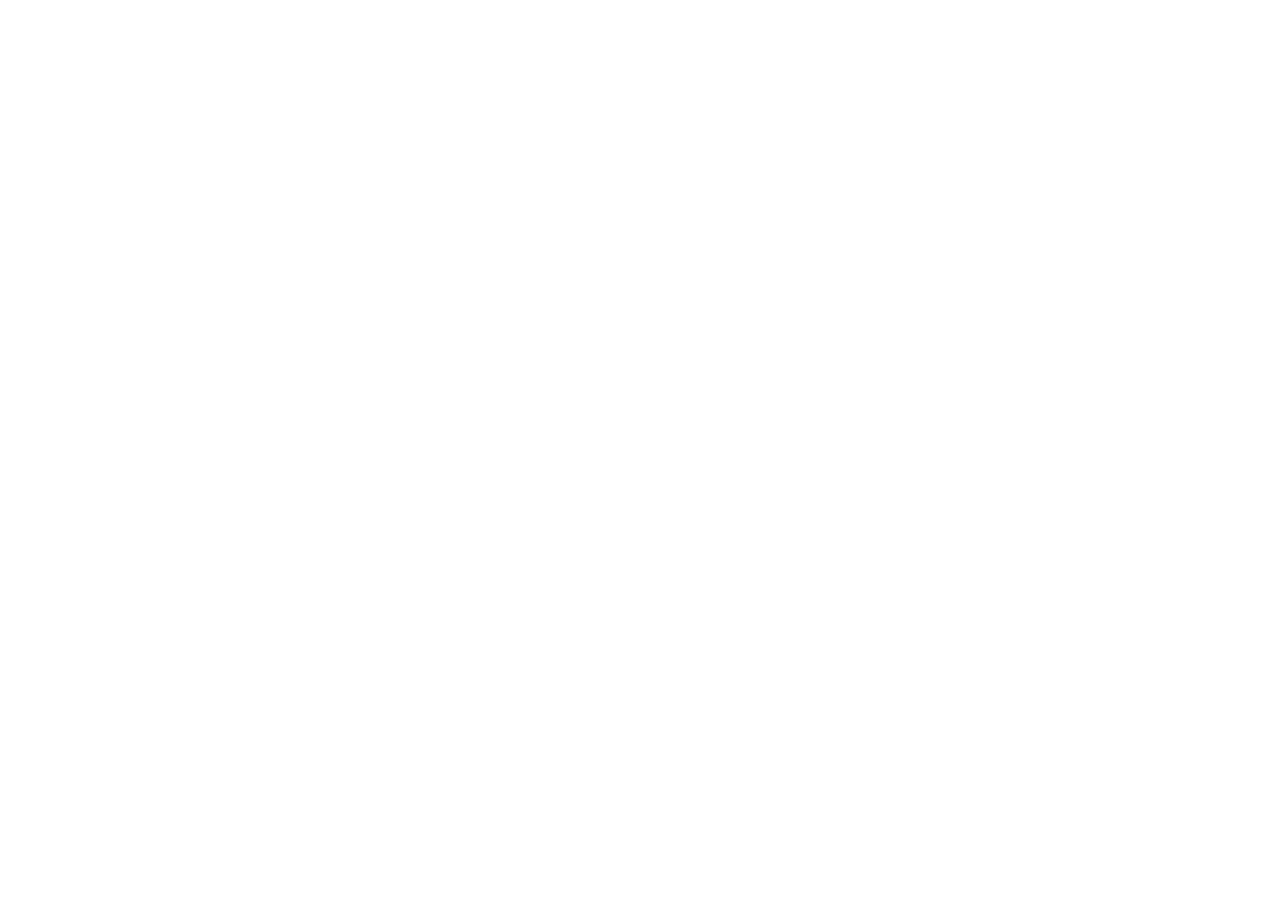
==== index.html @ 1e8d0cf5 "revamp" ====
<!doctype html><html lang="en"><head><meta charset="utf-8"/><link rel="icon" href="/favicon.ico"/><meta name="viewport" content="width=device-width,initial-scale=1"/><meta name="theme-color" content="#000000"/><meta name="description" content="-tegarnugroho's Personal Web"/><link rel="apple-touch-icon" href="/logo192.png"/><link rel="stylesheet" charset="UTF-8" href="https://cdnjs.cloudflare.com/ajax/libs/slick-carousel/1.6.0/slick.min.css"/><link rel="stylesheet" href="https://cdnjs.cloudflare.com/ajax/libs/slick-carousel/1.6.0/slick-theme.min.css"/><link rel="manifest" href="/manifest.json"/><title>-tegarnugroho</title><script defer="defer" src="/static/js/main.59876aff.js"></script><link href="/static/css/main.95a26638.css" rel="stylesheet"></head><body><noscript>You need to enable JavaScript to run this app.</noscript><div id="root"></div></body></html>
---- static/css/main.95a26638.css ----
.App{background-color:#1c2128;display:flex;flex-direction:column;font-family:Arial,Helvetica,sans-serif;height:auto;width:100%}body{padding:0}.home{color:#242322;font-family:Arial,sans-serif}.about,.home{align-items:center;width:100%}.about{background-color:#1c2128;color:#f0f0f0;display:flex;flex-direction:column;height:100vh;justify-content:center;text-align:center}.about h2{color:#fab505;font-family:Segoe UI,Tahoma,Geneva,Verdana,sans-serif;font-size:60px;padding-left:10px;padding-right:10px}.about .prompt{font-size:30px;width:40%}.about .title{height:120px}.prompt svg{color:#fff;font-size:60px;margin:10px}.prompt svg:hover{cursor:pointer}@media only screen and (max-width:600px){.home{margin-bottom:50px}.about h2,.prompt svg{font-size:30px}.about .prompt{font-size:16px;width:80%}.about .title{height:70px}.skills{font-size:25px;text-align:center}.skills .list{margin:0;padding:0}.skills h2{font-size:25px}.item-list{margin-bottom:80px;padding-left:10%;padding-right:10%}}body{margin:0}.bg{-webkit-animation:slide 3s ease-in-out infinite alternate;animation:slide 3s ease-in-out infinite alternate;background-image:linear-gradient(-60deg,#6c3 50%,#09f 0);bottom:0;left:-50%;opacity:.5;position:fixed;right:-50%;top:0;z-index:-1}.bg2{animation-direction:alternate-reverse;-webkit-animation-duration:4s;animation-duration:4s}.bg3{-webkit-animation-duration:5s;animation-duration:5s}.content{background-color:hsla(0,0%,100%,.8);border-radius:.25em;box-shadow:0 0 .25em rgba(0,0,0,.25);box-sizing:border-box;left:50%;padding:10vmin;position:fixed;text-align:center;top:50%;-webkit-transform:translate(-50%,-50%);transform:translate(-50%,-50%)}h1{font-family:monospace}@-webkit-keyframes slide{0%{-webkit-transform:translateX(-25%);transform:translateX(-25%)}to{-webkit-transform:translateX(25%);transform:translateX(25%)}}@keyframes slide{0%{-webkit-transform:translateX(-25%);transform:translateX(-25%)}to{-webkit-transform:translateX(25%);transform:translateX(25%)}}
/*# sourceMappingURL=main.95a26638.css.map*/
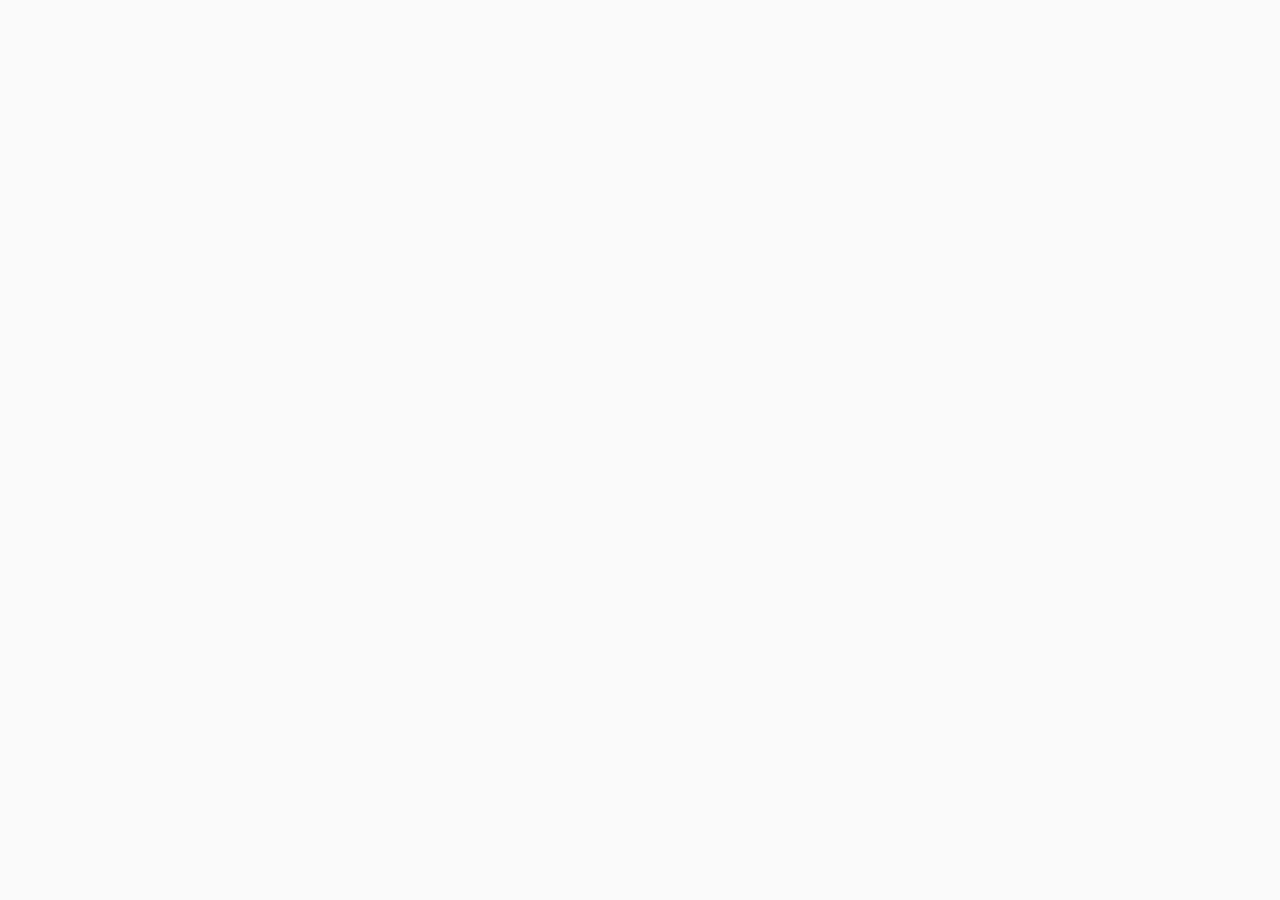
==== commit 8d41c6a1: "new ui" ====
--- a/index.html
+++ b/index.html
@@ -1 +1,750 @@
-<!doctype html><html lang="en"><head><meta charset="utf-8"/><link rel="icon" href="/favicon.ico"/><meta name="viewport" content="width=device-width,initial-scale=1"/><meta name="theme-color" content="#000000"/><meta name="description" content="-tegarnugroho's Personal Web"/><link rel="apple-touch-icon" href="/logo192.png"/><link rel="stylesheet" charset="UTF-8" href="https://cdnjs.cloudflare.com/ajax/libs/slick-carousel/1.6.0/slick.min.css"/><link rel="stylesheet" href="https://cdnjs.cloudflare.com/ajax/libs/slick-carousel/1.6.0/slick-theme.min.css"/><link rel="manifest" href="/manifest.json"/><title>-tegarnugroho</title><script defer="defer" src="/static/js/main.59876aff.js"></script><link href="/static/css/main.95a26638.css" rel="stylesheet"></head><body><noscript>You need to enable JavaScript to run this app.</noscript><div id="root"></div></body></html>+<!DOCTYPE html><html lang="en"><head><meta charset="utf-8"><meta name="viewport" content="width=device-width,initial-scale=1,shrink-to-fit=no"><link rel="apple-touch-icon" sizes="180x180" href="/apple-touch-icon.png"><link rel="icon" type="image/png" sizes="32x32" href="/favicon-32x32.png"><link rel="icon" type="image/png" sizes="16x16" href="/favicon-16x16.png"><link rel="icon" href="/favicon.ico" type="image/x-icon"><link rel="manifest" href="/manifest.json"><meta name="theme-color" content="#00bfbf"><title>Tegar Nugroho | Jombang, Indonesia</title><script type="application/ld+json">{
+                "@context": "https://schema.org",
+                "@type": "Organization",
+                "name": "Jo Lienhoop",
+                "url": "https://jolienhoop.com",
+                "logo": "https://jolienhoop.com/jo.svg",
+                "email": "mailto:hey@jolienhoop.com"
+            }</script><meta name="author" content="Jo Lienhoop"><meta name="description" content="Hey, I'm Jo Lienhoop, a Computer Science student based in Bremen, Germany. I love all things technical. Talk soon!"><meta name="keywords" content="jo,lienhoop,jolienhoop,computer,science,bremen,germany,personal,website,portfolio,template,kit,react,github,linkedin,google,gitlab,telegram,material,design,ui,webapp"><meta property="og:image" content="/social-image.png"><meta property="og:image:type" content="image/png"><meta property="og:image:width" content="1200"><meta property="og:image:height" content="600"><meta property="og:title" content="Jo Lienhoop | Bremen, Germany"><meta property="og:site_name" content="jolienhoop.com"><meta property="og:url" content="https://jolienhoop.com"><meta property="og:description" content="Hey, I'm Jo Lienhoop, a Computer Science student based in Bremen, Germany. I love all things technical. Talk soon!"><link rel="stylesheet" href="https://fonts.googleapis.com/css?family=Roboto:300,400,500,700&amp;display=swap"><link rel="stylesheet" href="https://fonts.googleapis.com/css?family=Roboto+Mono:300,400,500,700&amp;display=swap"><link rel="stylesheet" href="https://cdn.jsdelivr.net/gh/FortAwesome/Font-Awesome@5.13.0/css/all.min.css"><link rel="stylesheet" href="https://fonts.googleapis.com/icon?family=Material+Icons"><link href="/static/css/main.4d4c1318.chunk.css" rel="stylesheet"><style data-jss="" data-meta="MuiCssBaseline">
+html {
+  box-sizing: border-box;
+  -webkit-font-smoothing: antialiased;
+  -moz-osx-font-smoothing: grayscale;
+}
+*, *::before, *::after {
+  box-sizing: inherit;
+}
+strong, b {
+  font-weight: 700;
+}
+body {
+  color: #fafafa;
+  margin: 0;
+  font-size: 1rem;
+  font-family: "Roboto", "Helvetica", "Arial", sans-serif;
+  font-weight: 400;
+  line-height: 1.43;
+  letter-spacing: 0.01071em;
+  background-color: #111111;
+}
+@media print {
+  body {
+    background-color: #fff;
+  }
+}
+body::backdrop {
+  background-color: #111111;
+}
+</style><style data-jss="" data-meta="MuiTooltip">
+.MuiTooltip-popper {
+  z-index: 1500;
+  pointer-events: none;
+}
+.MuiTooltip-popperInteractive {
+  pointer-events: auto;
+}
+.MuiTooltip-popperArrow[x-placement*="bottom"] .MuiTooltip-arrow {
+  top: 0;
+  left: 0;
+  margin-top: -0.71em;
+  margin-left: 4px;
+  margin-right: 4px;
+}
+.MuiTooltip-popperArrow[x-placement*="top"] .MuiTooltip-arrow {
+  left: 0;
+  bottom: 0;
+  margin-left: 4px;
+  margin-right: 4px;
+  margin-bottom: -0.71em;
+}
+.MuiTooltip-popperArrow[x-placement*="right"] .MuiTooltip-arrow {
+  left: 0;
+  width: 0.71em;
+  height: 1em;
+  margin-top: 4px;
+  margin-left: -0.71em;
+  margin-bottom: 4px;
+}
+.MuiTooltip-popperArrow[x-placement*="left"] .MuiTooltip-arrow {
+  right: 0;
+  width: 0.71em;
+  height: 1em;
+  margin-top: 4px;
+  margin-right: -0.71em;
+  margin-bottom: 4px;
+}
+.MuiTooltip-popperArrow[x-placement*="left"] .MuiTooltip-arrow::before {
+  transform-origin: 0 0;
+}
+.MuiTooltip-popperArrow[x-placement*="right"] .MuiTooltip-arrow::before {
+  transform-origin: 100% 100%;
+}
+.MuiTooltip-popperArrow[x-placement*="top"] .MuiTooltip-arrow::before {
+  transform-origin: 100% 0;
+}
+.MuiTooltip-popperArrow[x-placement*="bottom"] .MuiTooltip-arrow::before {
+  transform-origin: 0 100%;
+}
+.MuiTooltip-tooltip {
+  color: #fafafa;
+  padding: 4px 8px;
+  font-size: 11px;
+  max-width: 300px;
+  word-wrap: break-word;
+  font-family: Roboto Mono, monospace;
+  font-weight: 500;
+  line-height: 1.4em;
+  border-radius: 4px;
+  background-color: #00bfbf;
+}
+.MuiTooltip-tooltipArrow {
+  margin: 0;
+  position: relative;
+}
+.MuiTooltip-arrow {
+  color: rgba(97, 97, 97, 0.9);
+  width: 1em;
+  height: 0.71em;
+  overflow: hidden;
+  position: absolute;
+  box-sizing: border-box;
+}
+.MuiTooltip-arrow::before {
+  width: 100%;
+  height: 100%;
+  margin: auto;
+  content: "";
+  display: block;
+  transform: rotate(45deg);
+  background-color: currentColor;
+}
+.MuiTooltip-touch {
+  padding: 8px 16px;
+  font-size: 1rem;
+  font-weight: 400;
+  line-height: 1.14286em;
+}
+.MuiTooltip-tooltipPlacementLeft {
+  margin: 0 24px ;
+  transform-origin: right center;
+}
+@media (min-width:600px) {
+  .MuiTooltip-tooltipPlacementLeft {
+    margin: 0 14px;
+  }
+}
+.MuiTooltip-tooltipPlacementRight {
+  margin: 0 24px;
+  transform-origin: left center;
+}
+@media (min-width:600px) {
+  .MuiTooltip-tooltipPlacementRight {
+    margin: 0 14px;
+  }
+}
+.MuiTooltip-tooltipPlacementTop {
+  margin: 24px 0;
+  transform-origin: center bottom;
+}
+@media (min-width:600px) {
+  .MuiTooltip-tooltipPlacementTop {
+    margin: 14px 0;
+  }
+}
+.MuiTooltip-tooltipPlacementBottom {
+  margin: 24px 0;
+  transform-origin: center top;
+}
+@media (min-width:600px) {
+  .MuiTooltip-tooltipPlacementBottom {
+    margin: 14px 0;
+  }
+}
+</style><style data-jss="" data-meta="MuiTypography">
+.MuiTypography-root {
+  margin: 0;
+}
+.MuiTypography-body2 {
+  font-size: 1rem;
+  font-family: "Roboto", "Helvetica", "Arial", sans-serif;
+  font-weight: 400;
+  line-height: 1.43;
+  letter-spacing: 0.01071em;
+}
+.MuiTypography-body1 {
+  font-size: 1.0714285714285714rem;
+  font-family: Roboto Mono, monospace;
+  font-weight: 500;
+  line-height: 1.5;
+  letter-spacing: 0.00938em;
+}
+@media (min-width:600px) {
+  .MuiTypography-body1 {
+    font-size: 1.1667rem;
+  }
+}
+@media (min-width:960px) {
+  .MuiTypography-body1 {
+    font-size: 1.1667rem;
+  }
+}
+@media (min-width:1280px) {
+  .MuiTypography-body1 {
+    font-size: 1.1667rem;
+  }
+}
+.MuiTypography-caption {
+  font-size: 0.8571428571428571rem;
+  font-family: "Roboto", "Helvetica", "Arial", sans-serif;
+  font-weight: 400;
+  line-height: 1.66;
+  letter-spacing: 0.03333em;
+}
+.MuiTypography-button {
+  font-size: 1rem;
+  font-family: "Roboto", "Helvetica", "Arial", sans-serif;
+  font-weight: 500;
+  line-height: 1.75;
+  letter-spacing: 0.02857em;
+  text-transform: uppercase;
+}
+.MuiTypography-h1 {
+  font-size: 3.9285714285714284rem;
+  font-family: "Roboto", "Helvetica", "Arial", sans-serif;
+  font-weight: 300;
+  line-height: 1.167;
+  letter-spacing: -0.01562em;
+}
+@media (min-width:600px) {
+  .MuiTypography-h1 {
+    font-size: 5.3556rem;
+  }
+}
+@media (min-width:960px) {
+  .MuiTypography-h1 {
+    font-size: 6.2125rem;
+  }
+}
+@media (min-width:1280px) {
+  .MuiTypography-h1 {
+    font-size: 6.8552rem;
+  }
+}
+.MuiTypography-h2 {
+  font-size: 2.642857142857143rem;
+  font-family: "Roboto", "Helvetica", "Arial", sans-serif;
+  font-weight: 500;
+  line-height: 1.2;
+  letter-spacing: -0.00833em;
+}
+@media (min-width:600px) {
+  .MuiTypography-h2 {
+    font-size: 3.3333rem;
+  }
+}
+@media (min-width:960px) {
+  .MuiTypography-h2 {
+    font-size: 3.9583rem;
+  }
+}
+@media (min-width:1280px) {
+  .MuiTypography-h2 {
+    font-size: 4.375rem;
+  }
+}
+.MuiTypography-h3 {
+  font-size: 2.2142857142857144rem;
+  font-family: "Roboto", "Helvetica", "Arial", sans-serif;
+  font-weight: 400;
+  line-height: 1.167;
+  letter-spacing: 0em;
+}
+@media (min-width:600px) {
+  .MuiTypography-h3 {
+    font-size: 2.7849rem;
+  }
+}
+@media (min-width:960px) {
+  .MuiTypography-h3 {
+    font-size: 3.2134rem;
+  }
+}
+@media (min-width:1280px) {
+  .MuiTypography-h3 {
+    font-size: 3.4276rem;
+  }
+}
+.MuiTypography-h4 {
+  font-size: 1.7142857142857142rem;
+  font-family: "Roboto", "Helvetica", "Arial", sans-serif;
+  font-weight: 400;
+  line-height: 1.235;
+  letter-spacing: 0.00735em;
+}
+@media (min-width:600px) {
+  .MuiTypography-h4 {
+    font-size: 2.0243rem;
+  }
+}
+@media (min-width:960px) {
+  .MuiTypography-h4 {
+    font-size: 2.2267rem;
+  }
+}
+@media (min-width:1280px) {
+  .MuiTypography-h4 {
+    font-size: 2.4291rem;
+  }
+}
+.MuiTypography-h5 {
+  font-size: 1.3571428571428572rem;
+  font-family: Roboto Mono, monospace;
+  font-weight: 500;
+  line-height: 1.334;
+  letter-spacing: 0em;
+}
+@media (min-width:600px) {
+  .MuiTypography-h5 {
+    font-size: 1.4993rem;
+  }
+}
+@media (min-width:960px) {
+  .MuiTypography-h5 {
+    font-size: 1.6867rem;
+  }
+}
+@media (min-width:1280px) {
+  .MuiTypography-h5 {
+    font-size: 1.6867rem;
+  }
+}
+.MuiTypography-h6 {
+  font-size: 1.2142857142857142rem;
+  font-family: "Roboto", "Helvetica", "Arial", sans-serif;
+  font-weight: 500;
+  line-height: 1.6;
+  letter-spacing: 0.0075em;
+}
+@media (min-width:600px) {
+  .MuiTypography-h6 {
+    font-size: 1.25rem;
+  }
+}
+@media (min-width:960px) {
+  .MuiTypography-h6 {
+    font-size: 1.4063rem;
+  }
+}
+@media (min-width:1280px) {
+  .MuiTypography-h6 {
+    font-size: 1.4063rem;
+  }
+}
+.MuiTypography-subtitle1 {
+  font-size: 1.0714285714285714rem;
+  font-family: "Roboto", "Helvetica", "Arial", sans-serif;
+  font-weight: 400;
+  line-height: 1.75;
+  letter-spacing: 0.00938em;
+}
+@media (min-width:600px) {
+  .MuiTypography-subtitle1 {
+    font-size: 1.1429rem;
+  }
+}
+@media (min-width:960px) {
+  .MuiTypography-subtitle1 {
+    font-size: 1.1429rem;
+  }
+}
+@media (min-width:1280px) {
+  .MuiTypography-subtitle1 {
+    font-size: 1.1429rem;
+  }
+}
+.MuiTypography-subtitle2 {
+  font-size: 1rem;
+  font-family: "Roboto", "Helvetica", "Arial", sans-serif;
+  font-weight: 500;
+  line-height: 1.57;
+  letter-spacing: 0.00714em;
+}
+.MuiTypography-overline {
+  font-size: 0.8571428571428571rem;
+  font-family: "Roboto", "Helvetica", "Arial", sans-serif;
+  font-weight: 400;
+  line-height: 2.66;
+  letter-spacing: 0.08333em;
+  text-transform: uppercase;
+}
+.MuiTypography-srOnly {
+  width: 1px;
+  height: 1px;
+  overflow: hidden;
+  position: absolute;
+}
+.MuiTypography-alignLeft {
+  text-align: left;
+}
+.MuiTypography-alignCenter {
+  text-align: center;
+}
+.MuiTypography-alignRight {
+  text-align: right;
+}
+.MuiTypography-alignJustify {
+  text-align: justify;
+}
+.MuiTypography-noWrap {
+  overflow: hidden;
+  white-space: nowrap;
+  text-overflow: ellipsis;
+}
+.MuiTypography-gutterBottom {
+  margin-bottom: 0.35em;
+}
+.MuiTypography-paragraph {
+  margin-bottom: 16px;
+}
+.MuiTypography-colorInherit {
+  color: inherit;
+}
+.MuiTypography-colorPrimary {
+  color: #00bfbf;
+}
+.MuiTypography-colorSecondary {
+  color: #db61a2;
+}
+.MuiTypography-colorTextPrimary {
+  color: #fff;
+}
+.MuiTypography-colorTextSecondary {
+  color: rgba(255, 255, 255, 0.7);
+}
+.MuiTypography-colorError {
+  color: #f44336;
+}
+.MuiTypography-displayInline {
+  display: inline;
+}
+.MuiTypography-displayBlock {
+  display: block;
+}
+</style><style data-jss="" data-meta="MuiLink">
+.MuiLink-underlineNone {
+  text-decoration: none;
+}
+.MuiLink-underlineHover {
+  text-decoration: none;
+}
+.MuiLink-underlineHover:hover {
+  text-decoration: underline;
+}
+.MuiLink-underlineAlways {
+  text-decoration: underline;
+}
+.MuiLink-button {
+  border: 0;
+  cursor: pointer;
+  margin: 0;
+  outline: 0;
+  padding: 0;
+  position: relative;
+  user-select: none;
+  border-radius: 0;
+  vertical-align: middle;
+  -moz-appearance: none;
+  background-color: transparent;
+  -webkit-appearance: none;
+  -webkit-tap-highlight-color: transparent;
+}
+.MuiLink-button::-moz-focus-inner {
+  border-style: none;
+}
+.MuiLink-button.Mui-focusVisible {
+  outline: auto;
+}
+</style><style data-jss="" data-meta="makeStyles">
+.jss3 {
+  fill: #fafafa;
+  transition: all 0.5s ease;
+}
+.jss3:hover {
+  fill: #00bfbf;
+}
+</style><style data-jss="" data-meta="makeStyles">
+.jss2 {
+  top: 48px;
+  left: 48px;
+  width: 40px;
+  height: 40px;
+  position: absolute;
+  border-radius: 50%;
+}
+</style><style data-jss="" data-meta="MuiContainer">
+.MuiContainer-root {
+  width: 100%;
+  display: block;
+  box-sizing: border-box;
+  margin-left: auto;
+  margin-right: auto;
+  padding-left: 16px;
+  padding-right: 16px;
+}
+@media (min-width:600px) {
+  .MuiContainer-root {
+    padding-left: 24px;
+    padding-right: 24px;
+  }
+}
+.MuiContainer-disableGutters {
+  padding-left: 0;
+  padding-right: 0;
+}
+@media (min-width:600px) {
+  .MuiContainer-fixed {
+    max-width: 600px;
+  }
+}
+@media (min-width:960px) {
+  .MuiContainer-fixed {
+    max-width: 960px;
+  }
+}
+@media (min-width:1280px) {
+  .MuiContainer-fixed {
+    max-width: 1280px;
+  }
+}
+@media (min-width:1920px) {
+  .MuiContainer-fixed {
+    max-width: 1920px;
+  }
+}
+@media (min-width:0px) {
+  .MuiContainer-maxWidthXs {
+    max-width: 444px;
+  }
+}
+@media (min-width:600px) {
+  .MuiContainer-maxWidthSm {
+    max-width: 600px;
+  }
+}
+@media (min-width:960px) {
+  .MuiContainer-maxWidthMd {
+    max-width: 960px;
+  }
+}
+@media (min-width:1280px) {
+  .MuiContainer-maxWidthLg {
+    max-width: 1280px;
+  }
+}
+@media (min-width:1920px) {
+  .MuiContainer-maxWidthXl {
+    max-width: 1920px;
+  }
+}
+</style><style data-jss="" data-meta="MuiBox">
+
+</style><style data-jss="" data-meta="MuiBox">
+</style><style data-jss="" data-meta="makeStyles">
+.jss4 {
+  margin-top: auto;
+  margin-bottom: auto;
+}
+@media (max-width: 768px) {
+  .jss4 {
+    margin-left: 32px;
+  }
+}
+.jss5 {
+  display: flex;
+  align-items: center;
+}
+</style><style data-jss="" data-meta="MuiButtonBase">
+.MuiButtonBase-root {
+  color: inherit;
+  border: 0;
+  cursor: pointer;
+  margin: 0;
+  display: inline-flex;
+  outline: 0;
+  padding: 0;
+  position: relative;
+  align-items: center;
+  user-select: none;
+  border-radius: 0;
+  vertical-align: middle;
+  -moz-appearance: none;
+  justify-content: center;
+  text-decoration: none;
+  background-color: transparent;
+  -webkit-appearance: none;
+  -webkit-tap-highlight-color: transparent;
+}
+.MuiButtonBase-root::-moz-focus-inner {
+  border-style: none;
+}
+.MuiButtonBase-root.Mui-disabled {
+  cursor: default;
+  pointer-events: none;
+}
+@media print {
+  .MuiButtonBase-root {
+    color-adjust: exact;
+  }
+}
+</style><style data-jss="" data-meta="MuiIconButton">
+.MuiIconButton-root {
+  flex: 0 0 auto;
+  color: #fff;
+  padding: 12px;
+  overflow: visible;
+  font-size: 1.7142857142857142rem;
+  box-shadow: 0px 3px 5px -1px rgba(0,0,0,0.2),0px 6px 10px 0px rgba(0,0,0,0.14),0px 1px 18px 0px rgba(0,0,0,0.12);
+  text-align: center;
+  transition: all 0.5s ease;
+  border-radius: 50%;
+}
+.MuiIconButton-root:hover {
+  background-color: #00bfbf;
+}
+.MuiIconButton-root.Mui-disabled {
+  color: rgba(255, 255, 255, 0.3);
+  background-color: transparent;
+}
+@media (hover: none) {
+  .MuiIconButton-root:hover {
+    background-color: transparent;
+  }
+}
+.MuiIconButton-edgeStart {
+  margin-left: -12px;
+}
+.MuiIconButton-sizeSmall.MuiIconButton-edgeStart {
+  margin-left: -3px;
+}
+.MuiIconButton-edgeEnd {
+  margin-right: -12px;
+}
+.MuiIconButton-sizeSmall.MuiIconButton-edgeEnd {
+  margin-right: -3px;
+}
+.MuiIconButton-colorInherit {
+  color: inherit;
+}
+.MuiIconButton-colorPrimary {
+  color: #00bfbf;
+}
+.MuiIconButton-colorPrimary:hover {
+  background-color: rgba(0, 191, 191, 0.08);
+}
+@media (hover: none) {
+  .MuiIconButton-colorPrimary:hover {
+    background-color: transparent;
+  }
+}
+.MuiIconButton-colorSecondary {
+  color: #db61a2;
+}
+.MuiIconButton-colorSecondary:hover {
+  background-color: rgba(219, 97, 162, 0.08);
+}
+@media (hover: none) {
+  .MuiIconButton-colorSecondary:hover {
+    background-color: transparent;
+  }
+}
+.MuiIconButton-sizeSmall {
+  padding: 3px;
+  font-size: 1.2857142857142856rem;
+}
+.MuiIconButton-label {
+  width: 100%;
+  display: flex;
+  align-items: inherit;
+  justify-content: inherit;
+}
+</style><style data-jss="" data-meta="MuiSvgIcon">
+.MuiSvgIcon-root {
+  fill: currentColor;
+  width: 1em;
+  height: 1em;
+  display: inline-block;
+  font-size: 1.7142857142857142rem;
+  transition: fill 200ms cubic-bezier(0.4, 0, 0.2, 1) 0ms;
+  flex-shrink: 0;
+  user-select: none;
+}
+.MuiSvgIcon-colorPrimary {
+  color: #00bfbf;
+}
+.MuiSvgIcon-colorSecondary {
+  color: #db61a2;
+}
+.MuiSvgIcon-colorAction {
+  color: #fff;
+}
+.MuiSvgIcon-colorError {
+  color: #f44336;
+}
+.MuiSvgIcon-colorDisabled {
+  color: rgba(255, 255, 255, 0.3);
+}
+.MuiSvgIcon-fontSizeInherit {
+  font-size: inherit;
+}
+.MuiSvgIcon-fontSizeSmall {
+  font-size: 1.4285714285714284rem;
+}
+.MuiSvgIcon-fontSizeLarge {
+  font-size: 2.5rem;
+}
+</style><style data-jss="" data-meta="makeStyles">
+.jss7 {
+  right: 48px;
+  width: 2.5rem;
+  bottom: 48px;
+  height: 2.5rem;
+  position: absolute;
+}
+.jss8 {
+  font-size: 1.25rem;
+}
+</style><style data-jss="" data-meta="makeStyles">
+.jss9 {
+  left: 48px;
+  bottom: 48px;
+  display: flex;
+  position: absolute;
+  flex-wrap: wrap;
+  transition: all 0.5s ease;
+  align-items: center;
+}
+.jss9:hover {
+  color: #00bfbf;
+}
+</style><style data-jss="" data-meta="makeStyles">
+.jss1 {
+  display: flex;
+  min-height: 100vh;
+  flex-direction: column;
+}
+</style><meta name="theme-color" content="#00bfbf" data-react-helmet="true"><meta name="author" content="Tegar Nugroho" data-react-helmet="true"><meta name="description" content="Hey, I'm Tegar, a Passionate Flutter developer crafting beautiful mobile apps. Strong UX focus, cross-platform expertise. Let's create something amazing together!Computer Science student based in Bremen, Germany. I love all things technical. Talk soon!" data-react-helmet="true"><meta name="keywords" content="personal,website,portfolio,kit,tegar,nugroho,tegarnugroho,flutter,flutterdeveloper,jombang,indonesia,github,linkedin,google,gitlab,telegram,material,design,ui,mobileapp,hybrid,crossplatform" data-react-helmet="true"></head><body><noscript>You need to enable JavaScript to run this app.</noscript><div id="root"><div class="jss1"><canvas aria-hidden="true" class="displacement-sphere displacement-sphere--exited"></canvas><a class="MuiTypography-root MuiLink-root MuiLink-underlineNone jss2 MuiTypography-h6 MuiTypography-colorInherit MuiTypography-noWrap" href="https://tegarnugroho.github.io/" title="Tegar Nugroho"><svg xmlns="http://www.w3.org/2000/svg" viewBox="0 0 512 512" class="jss3"><path fill-rule="evenodd" clip-rule="evenodd" d="M494.508,176c0,8.844-7.18,16-16,16
+ c-8.047,0-14.641-5.953-15.766-13.691C457.93,158.719,438.867,144,416,144c-26.516,0-48,19.703-48,44.004
+ c0,17.766,11.562,32.969,28.086,39.914l-0.078,0.215l47.18,15.516C482.969,254.391,512,288.078,512,328.008
+ C512,376.594,469.023,416,416,416c-39,0-72.281-21.43-87.312-52.031c-0.836-1.086-1.586-2.25-2.133-3.57l-64.117-154.766
+ l-0.094,0.039C244.016,160.02,201.523,128,151.992,128C85.723,128,32,185.309,32,256c0,70.688,53.723,128,119.992,128
+ c20.496,0,39.773-5.508,56.648-15.164l0.02,0.016c2.211-1.141,4.672-1.859,7.332-1.859c8.844,0,15.996,7.172,15.996,16
+ c0,5.82-3.141,10.82-7.754,13.633l0.074,0.133C202.801,409.039,178.172,416,151.992,416C68.055,416,0,344.359,0,256
+ S68.055,96,151.992,96c62.176,0,115.586,39.352,139.109,95.613c0.234,0.445,0.523,0.852,0.719,1.316l64.133,154.844l0.195-0.078
+ C365.266,368.891,388.578,384,416,384c35.352,0,64-25.078,64-55.992c0-24.062-17.414-44.445-41.758-52.383
+ c-0.211-0.055-0.422-0.055-0.641-0.133l-45.789-15.055c-0.031-0.016-0.055,0-0.094-0.016l-7.312-2.406
+ c-1.32-0.422-2.5-1.047-3.609-1.766c-3.562-1.664-7-3.602-10.258-5.742c0.062-0.016,0.102-0.07,0.156-0.094
+ c-12.977-8.516-23.195-20.52-29.094-34.598c-0.133-0.293-0.227-0.602-0.344-0.895c-0.93-2.305-1.727-4.672-2.406-7.078
+ c-0.211-0.734-0.391-1.434-0.586-2.172c-0.539-2.172-0.984-4.383-1.336-6.633c-0.117-0.68-0.25-1.375-0.328-2.074
+ c-0.367-2.949-0.602-5.914-0.602-8.961C336,146.016,371.82,112,416,112c39.023,0,71.445,26.551,78.523,61.672l-0.25,0.039
+ C494.391,174.469,494.508,175.223,494.508,176L494.508,176z M272,336c8.844,0,16,7.156,16,16s-7.156,16-16,16s-16-7.156-16-16
+ S263.156,336,272,336L272,336z"></path></svg></a><main class="MuiContainer-root jss4 MuiContainer-maxWidthSm"><h1 class="MuiTypography-root MuiTypography-h2 MuiTypography-gutterBottom"><p>&nbsp;</p></h1><h2 class="MuiTypography-root MuiTypography-h5 MuiTypography-gutterBottom"><div class="MuiBox-root jss6"><p>&nbsp;</p><div style="height:18;width:18px" class="size"><svg enable-background="new 0 0 1999 2474.2" viewBox="0 0 1999 2474.2" xmlns="http://www.w3.org/2000/svg"><lineargradient id="a" gradientTransform="matrix(380.4042 -380.4175 -53.104 -53.1021 908228.3125 -700059.5)" gradientUnits="userSpaceOnUse" x1="-2115.0029" x2="-2115.0029" y1="1930.7407" y2="1929.7407"><stop offset=".2" stop-opacity=".15"></stop><stop offset=".85" stop-color="#616161" stop-opacity=".01"></stop></lineargradient><lineargradient id="b" gradientTransform="matrix(565.291 0 0 -380.9571 1196694.25 743476.5625)" gradientUnits="userSpaceOnUse" x1="-2115.2688" x2="-2114.2688" y1="1946.3563" y2="1946.3563"><stop offset=".2" stop-opacity=".55"></stop><stop offset=".85" stop-color="#616161" stop-opacity=".01"></stop></lineargradient><path d="m381 1618-381-381 1237.1-1237h761.9m0 1141.5h-761.9l-285.4 285.4 381 381" fill="#42a5f5" fill-opacity=".8"></path><path d="m951.7 2188.8 285.4 285.4h761.9l-666.3-666.3" fill="#0d47a1"></path><path d="m571.6 1808.1 380.4-380.5 380.4 380.4-380.4 380.5z" fill="#42a5f5"></path><path d="m952 2188.5 380.4-380.4 53.1 53.1-380.4 380.4z" fill="url(#a)"></path><path d="m951.7 2188.8 565.3-195.3-184.3-185.7" fill="url(#b)"></path></svg></div></div><p>&nbsp;</p></h2></main><button class="MuiButtonBase-root MuiIconButton-root jss7 MuiIconButton-colorInherit" tabindex="0" type="button" aria-label="Toggle theme" title="Toggle theme"><span class="MuiIconButton-label"><svg class="MuiSvgIcon-root jss8" focusable="false" viewBox="0 0 24 24" aria-hidden="true"><path d="M20 8.69V4h-4.69L12 .69 8.69 4H4v4.69L.69 12 4 15.31V20h4.69L12 23.31 15.31 20H20v-4.69L23.31 12 20 8.69zM12 18c-3.31 0-6-2.69-6-6s2.69-6 6-6 6 2.69 6 6-2.69 6-6 6zm0-10c-2.21 0-4 1.79-4 4s1.79 4 4 4 4-1.79 4-4-1.79-4-4-4z"></path></svg></span></button><a class="MuiTypography-root MuiLink-root MuiLink-underlineNone jss9 MuiTypography-colorInherit" href="#" target="_blank" rel="noopener noreferrer"></a></div></div><script>!function(c){function e(e){for(var t,r,n=e[0],o=e[1],u=e[2],i=0,a=[];i<n.length;i++)r=n[i],f[r]&&a.push(f[r][0]),f[r]=0;for(t in o)Object.prototype.hasOwnProperty.call(o,t)&&(c[t]=o[t]);for(d&&d(e);a.length;)a.shift()();return p.push.apply(p,u||[]),l()}function l(){for(var e,t=0;t<p.length;t++){for(var r=p[t],n=!0,o=1;o<r.length;o++){var u=r[o];0!==f[u]&&(n=!1)}n&&(p.splice(t--,1),e=s(s.s=r[0]))}return e}var r={},f={4:0},p=[];function s(e){if(r[e])return r[e].exports;var t=r[e]={i:e,l:!1,exports:{}};return c[e].call(t.exports,t,t.exports,s),t.l=!0,t.exports}s.e=function(u){var e=[],r=f[u];if(0!==r)if(r)e.push(r[2]);else{var t=new Promise(function(e,t){r=f[u]=[e,t]});e.push(r[2]=t);var n,o=document.getElementsByTagName("head")[0],i=document.createElement("script");i.charset="utf-8",i.timeout=120,s.nc&&i.setAttribute("nonce",s.nc),i.src=s.p+"static/js/"+({}[u]||u)+"."+{1:"345bc0a8",2:"11828a0d"}[u]+".chunk.js",n=function(e){i.onerror=i.onload=null,clearTimeout(a);var t=f[u];if(0!==t){if(t){var r=e&&("load"===e.type?"missing":e.type),n=e&&e.target&&e.target.src,o=new Error("Loading chunk "+u+" failed.\n("+r+": "+n+")");o.type=r,o.request=n,t[1](o)}f[u]=void 0}};var a=setTimeout(function(){n({type:"timeout",target:i})},12e4);i.onerror=i.onload=n,o.appendChild(i)}return Promise.all(e)},s.m=c,s.c=r,s.d=function(e,t,r){s.o(e,t)||Object.defineProperty(e,t,{enumerable:!0,get:r})},s.r=function(e){"undefined"!=typeof Symbol&&Symbol.toStringTag&&Object.defineProperty(e,Symbol.toStringTag,{value:"Module"}),Object.defineProperty(e,"__esModule",{value:!0})},s.t=function(t,e){if(1&e&&(t=s(t)),8&e)return t;if(4&e&&"object"==typeof t&&t&&t.__esModule)return t;var r=Object.create(null);if(s.r(r),Object.defineProperty(r,"default",{enumerable:!0,value:t}),2&e&&"string"!=typeof t)for(var n in t)s.d(r,n,function(e){return t[e]}.bind(null,n));return r},s.n=function(e){var t=e&&e.__esModule?function(){return e.default}:function(){return e};return s.d(t,"a",t),t},s.o=function(e,t){return Object.prototype.hasOwnProperty.call(e,t)},s.p="/",s.oe=function(e){throw console.error(e),e};var t=window.webpackJsonp=window.webpackJsonp||[],n=t.push.bind(t);t.push=e,t=t.slice();for(var o=0;o<t.length;o++)e(t[o]);var d=n;l()}([])</script><script src="/static/js/3.5fa2ffd9.chunk.js"></script><script src="/static/js/main.a85185f6.chunk.js"></script></body></html>--- a/static/css/main.4d4c1318.chunk.css
+++ b/static/css/main.4d4c1318.chunk.css
@@ -0,0 +1,2 @@
+.displacement-sphere{position:fixed;width:100vw;top:0;right:0;bottom:0;left:0;opacity:0;z-index:-1;transition-property:opacity;transition-duration:3s;transition-timing-function:"cubic-bezier(0.4, 0.0, 0.2, 1)"}.displacement-sphere--entered,.displacement-sphere--entering{opacity:1}::selection{background:#00bfbf;color:#fafafa;text-shadow:none}::-webkit-scrollbar{width:0;background:transparent}html{overflow:scroll;overflow-x:hidden;font-size:16px}body{transition:all .5s ease}p{-webkit-margin-before:.5em;margin-block-start:.5em;-webkit-margin-after:.5em;margin-block-end:.5em}
+/*# sourceMappingURL=main.4d4c1318.chunk.css.map */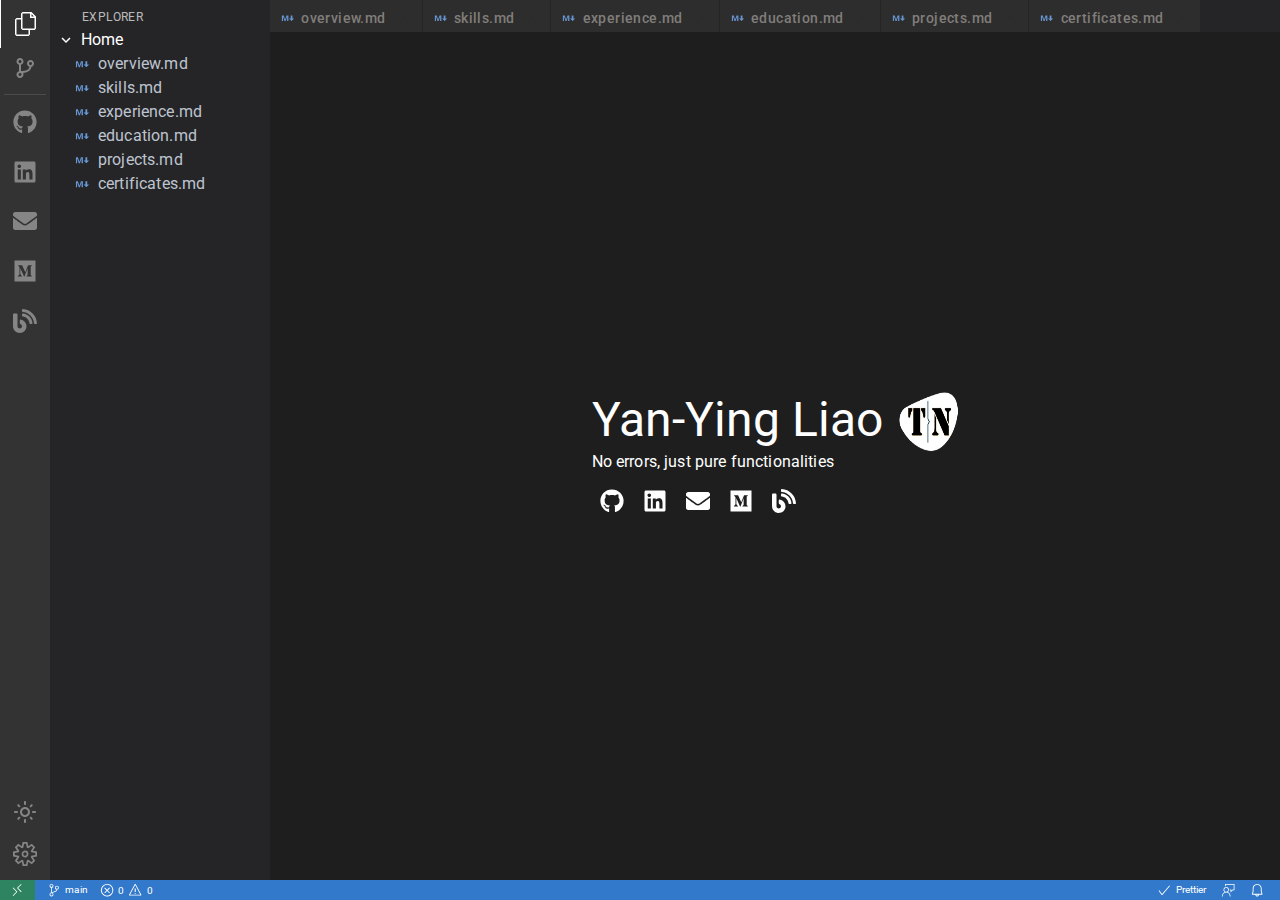
==== commit 6089f65b: "add new ui" ====
--- a/index.html
+++ b/index.html
@@ -1,750 +1 @@
-<!DOCTYPE html><html lang="en"><head><meta charset="utf-8"><meta name="viewport" content="width=device-width,initial-scale=1,shrink-to-fit=no"><link rel="apple-touch-icon" sizes="180x180" href="/apple-touch-icon.png"><link rel="icon" type="image/png" sizes="32x32" href="/favicon-32x32.png"><link rel="icon" type="image/png" sizes="16x16" href="/favicon-16x16.png"><link rel="icon" href="/favicon.ico" type="image/x-icon"><link rel="manifest" href="/manifest.json"><meta name="theme-color" content="#00bfbf"><title>Tegar Nugroho | Jombang, Indonesia</title><script type="application/ld+json">{
-                "@context": "https://schema.org",
-                "@type": "Organization",
-                "name": "Jo Lienhoop",
-                "url": "https://jolienhoop.com",
-                "logo": "https://jolienhoop.com/jo.svg",
-                "email": "mailto:hey@jolienhoop.com"
-            }</script><meta name="author" content="Jo Lienhoop"><meta name="description" content="Hey, I'm Jo Lienhoop, a Computer Science student based in Bremen, Germany. I love all things technical. Talk soon!"><meta name="keywords" content="jo,lienhoop,jolienhoop,computer,science,bremen,germany,personal,website,portfolio,template,kit,react,github,linkedin,google,gitlab,telegram,material,design,ui,webapp"><meta property="og:image" content="/social-image.png"><meta property="og:image:type" content="image/png"><meta property="og:image:width" content="1200"><meta property="og:image:height" content="600"><meta property="og:title" content="Jo Lienhoop | Bremen, Germany"><meta property="og:site_name" content="jolienhoop.com"><meta property="og:url" content="https://jolienhoop.com"><meta property="og:description" content="Hey, I'm Jo Lienhoop, a Computer Science student based in Bremen, Germany. I love all things technical. Talk soon!"><link rel="stylesheet" href="https://fonts.googleapis.com/css?family=Roboto:300,400,500,700&amp;display=swap"><link rel="stylesheet" href="https://fonts.googleapis.com/css?family=Roboto+Mono:300,400,500,700&amp;display=swap"><link rel="stylesheet" href="https://cdn.jsdelivr.net/gh/FortAwesome/Font-Awesome@5.13.0/css/all.min.css"><link rel="stylesheet" href="https://fonts.googleapis.com/icon?family=Material+Icons"><link href="/static/css/main.4d4c1318.chunk.css" rel="stylesheet"><style data-jss="" data-meta="MuiCssBaseline">
-html {
-  box-sizing: border-box;
-  -webkit-font-smoothing: antialiased;
-  -moz-osx-font-smoothing: grayscale;
-}
-*, *::before, *::after {
-  box-sizing: inherit;
-}
-strong, b {
-  font-weight: 700;
-}
-body {
-  color: #fafafa;
-  margin: 0;
-  font-size: 1rem;
-  font-family: "Roboto", "Helvetica", "Arial", sans-serif;
-  font-weight: 400;
-  line-height: 1.43;
-  letter-spacing: 0.01071em;
-  background-color: #111111;
-}
-@media print {
-  body {
-    background-color: #fff;
-  }
-}
-body::backdrop {
-  background-color: #111111;
-}
-</style><style data-jss="" data-meta="MuiTooltip">
-.MuiTooltip-popper {
-  z-index: 1500;
-  pointer-events: none;
-}
-.MuiTooltip-popperInteractive {
-  pointer-events: auto;
-}
-.MuiTooltip-popperArrow[x-placement*="bottom"] .MuiTooltip-arrow {
-  top: 0;
-  left: 0;
-  margin-top: -0.71em;
-  margin-left: 4px;
-  margin-right: 4px;
-}
-.MuiTooltip-popperArrow[x-placement*="top"] .MuiTooltip-arrow {
-  left: 0;
-  bottom: 0;
-  margin-left: 4px;
-  margin-right: 4px;
-  margin-bottom: -0.71em;
-}
-.MuiTooltip-popperArrow[x-placement*="right"] .MuiTooltip-arrow {
-  left: 0;
-  width: 0.71em;
-  height: 1em;
-  margin-top: 4px;
-  margin-left: -0.71em;
-  margin-bottom: 4px;
-}
-.MuiTooltip-popperArrow[x-placement*="left"] .MuiTooltip-arrow {
-  right: 0;
-  width: 0.71em;
-  height: 1em;
-  margin-top: 4px;
-  margin-right: -0.71em;
-  margin-bottom: 4px;
-}
-.MuiTooltip-popperArrow[x-placement*="left"] .MuiTooltip-arrow::before {
-  transform-origin: 0 0;
-}
-.MuiTooltip-popperArrow[x-placement*="right"] .MuiTooltip-arrow::before {
-  transform-origin: 100% 100%;
-}
-.MuiTooltip-popperArrow[x-placement*="top"] .MuiTooltip-arrow::before {
-  transform-origin: 100% 0;
-}
-.MuiTooltip-popperArrow[x-placement*="bottom"] .MuiTooltip-arrow::before {
-  transform-origin: 0 100%;
-}
-.MuiTooltip-tooltip {
-  color: #fafafa;
-  padding: 4px 8px;
-  font-size: 11px;
-  max-width: 300px;
-  word-wrap: break-word;
-  font-family: Roboto Mono, monospace;
-  font-weight: 500;
-  line-height: 1.4em;
-  border-radius: 4px;
-  background-color: #00bfbf;
-}
-.MuiTooltip-tooltipArrow {
-  margin: 0;
-  position: relative;
-}
-.MuiTooltip-arrow {
-  color: rgba(97, 97, 97, 0.9);
-  width: 1em;
-  height: 0.71em;
-  overflow: hidden;
-  position: absolute;
-  box-sizing: border-box;
-}
-.MuiTooltip-arrow::before {
-  width: 100%;
-  height: 100%;
-  margin: auto;
-  content: "";
-  display: block;
-  transform: rotate(45deg);
-  background-color: currentColor;
-}
-.MuiTooltip-touch {
-  padding: 8px 16px;
-  font-size: 1rem;
-  font-weight: 400;
-  line-height: 1.14286em;
-}
-.MuiTooltip-tooltipPlacementLeft {
-  margin: 0 24px ;
-  transform-origin: right center;
-}
-@media (min-width:600px) {
-  .MuiTooltip-tooltipPlacementLeft {
-    margin: 0 14px;
-  }
-}
-.MuiTooltip-tooltipPlacementRight {
-  margin: 0 24px;
-  transform-origin: left center;
-}
-@media (min-width:600px) {
-  .MuiTooltip-tooltipPlacementRight {
-    margin: 0 14px;
-  }
-}
-.MuiTooltip-tooltipPlacementTop {
-  margin: 24px 0;
-  transform-origin: center bottom;
-}
-@media (min-width:600px) {
-  .MuiTooltip-tooltipPlacementTop {
-    margin: 14px 0;
-  }
-}
-.MuiTooltip-tooltipPlacementBottom {
-  margin: 24px 0;
-  transform-origin: center top;
-}
-@media (min-width:600px) {
-  .MuiTooltip-tooltipPlacementBottom {
-    margin: 14px 0;
-  }
-}
-</style><style data-jss="" data-meta="MuiTypography">
-.MuiTypography-root {
-  margin: 0;
-}
-.MuiTypography-body2 {
-  font-size: 1rem;
-  font-family: "Roboto", "Helvetica", "Arial", sans-serif;
-  font-weight: 400;
-  line-height: 1.43;
-  letter-spacing: 0.01071em;
-}
-.MuiTypography-body1 {
-  font-size: 1.0714285714285714rem;
-  font-family: Roboto Mono, monospace;
-  font-weight: 500;
-  line-height: 1.5;
-  letter-spacing: 0.00938em;
-}
-@media (min-width:600px) {
-  .MuiTypography-body1 {
-    font-size: 1.1667rem;
-  }
-}
-@media (min-width:960px) {
-  .MuiTypography-body1 {
-    font-size: 1.1667rem;
-  }
-}
-@media (min-width:1280px) {
-  .MuiTypography-body1 {
-    font-size: 1.1667rem;
-  }
-}
-.MuiTypography-caption {
-  font-size: 0.8571428571428571rem;
-  font-family: "Roboto", "Helvetica", "Arial", sans-serif;
-  font-weight: 400;
-  line-height: 1.66;
-  letter-spacing: 0.03333em;
-}
-.MuiTypography-button {
-  font-size: 1rem;
-  font-family: "Roboto", "Helvetica", "Arial", sans-serif;
-  font-weight: 500;
-  line-height: 1.75;
-  letter-spacing: 0.02857em;
-  text-transform: uppercase;
-}
-.MuiTypography-h1 {
-  font-size: 3.9285714285714284rem;
-  font-family: "Roboto", "Helvetica", "Arial", sans-serif;
-  font-weight: 300;
-  line-height: 1.167;
-  letter-spacing: -0.01562em;
-}
-@media (min-width:600px) {
-  .MuiTypography-h1 {
-    font-size: 5.3556rem;
-  }
-}
-@media (min-width:960px) {
-  .MuiTypography-h1 {
-    font-size: 6.2125rem;
-  }
-}
-@media (min-width:1280px) {
-  .MuiTypography-h1 {
-    font-size: 6.8552rem;
-  }
-}
-.MuiTypography-h2 {
-  font-size: 2.642857142857143rem;
-  font-family: "Roboto", "Helvetica", "Arial", sans-serif;
-  font-weight: 500;
-  line-height: 1.2;
-  letter-spacing: -0.00833em;
-}
-@media (min-width:600px) {
-  .MuiTypography-h2 {
-    font-size: 3.3333rem;
-  }
-}
-@media (min-width:960px) {
-  .MuiTypography-h2 {
-    font-size: 3.9583rem;
-  }
-}
-@media (min-width:1280px) {
-  .MuiTypography-h2 {
-    font-size: 4.375rem;
-  }
-}
-.MuiTypography-h3 {
-  font-size: 2.2142857142857144rem;
-  font-family: "Roboto", "Helvetica", "Arial", sans-serif;
-  font-weight: 400;
-  line-height: 1.167;
-  letter-spacing: 0em;
-}
-@media (min-width:600px) {
-  .MuiTypography-h3 {
-    font-size: 2.7849rem;
-  }
-}
-@media (min-width:960px) {
-  .MuiTypography-h3 {
-    font-size: 3.2134rem;
-  }
-}
-@media (min-width:1280px) {
-  .MuiTypography-h3 {
-    font-size: 3.4276rem;
-  }
-}
-.MuiTypography-h4 {
-  font-size: 1.7142857142857142rem;
-  font-family: "Roboto", "Helvetica", "Arial", sans-serif;
-  font-weight: 400;
-  line-height: 1.235;
-  letter-spacing: 0.00735em;
-}
-@media (min-width:600px) {
-  .MuiTypography-h4 {
-    font-size: 2.0243rem;
-  }
-}
-@media (min-width:960px) {
-  .MuiTypography-h4 {
-    font-size: 2.2267rem;
-  }
-}
-@media (min-width:1280px) {
-  .MuiTypography-h4 {
-    font-size: 2.4291rem;
-  }
-}
-.MuiTypography-h5 {
-  font-size: 1.3571428571428572rem;
-  font-family: Roboto Mono, monospace;
-  font-weight: 500;
-  line-height: 1.334;
-  letter-spacing: 0em;
-}
-@media (min-width:600px) {
-  .MuiTypography-h5 {
-    font-size: 1.4993rem;
-  }
-}
-@media (min-width:960px) {
-  .MuiTypography-h5 {
-    font-size: 1.6867rem;
-  }
-}
-@media (min-width:1280px) {
-  .MuiTypography-h5 {
-    font-size: 1.6867rem;
-  }
-}
-.MuiTypography-h6 {
-  font-size: 1.2142857142857142rem;
-  font-family: "Roboto", "Helvetica", "Arial", sans-serif;
-  font-weight: 500;
-  line-height: 1.6;
-  letter-spacing: 0.0075em;
-}
-@media (min-width:600px) {
-  .MuiTypography-h6 {
-    font-size: 1.25rem;
-  }
-}
-@media (min-width:960px) {
-  .MuiTypography-h6 {
-    font-size: 1.4063rem;
-  }
-}
-@media (min-width:1280px) {
-  .MuiTypography-h6 {
-    font-size: 1.4063rem;
-  }
-}
-.MuiTypography-subtitle1 {
-  font-size: 1.0714285714285714rem;
-  font-family: "Roboto", "Helvetica", "Arial", sans-serif;
-  font-weight: 400;
-  line-height: 1.75;
-  letter-spacing: 0.00938em;
-}
-@media (min-width:600px) {
-  .MuiTypography-subtitle1 {
-    font-size: 1.1429rem;
-  }
-}
-@media (min-width:960px) {
-  .MuiTypography-subtitle1 {
-    font-size: 1.1429rem;
-  }
-}
-@media (min-width:1280px) {
-  .MuiTypography-subtitle1 {
-    font-size: 1.1429rem;
-  }
-}
-.MuiTypography-subtitle2 {
-  font-size: 1rem;
-  font-family: "Roboto", "Helvetica", "Arial", sans-serif;
-  font-weight: 500;
-  line-height: 1.57;
-  letter-spacing: 0.00714em;
-}
-.MuiTypography-overline {
-  font-size: 0.8571428571428571rem;
-  font-family: "Roboto", "Helvetica", "Arial", sans-serif;
-  font-weight: 400;
-  line-height: 2.66;
-  letter-spacing: 0.08333em;
-  text-transform: uppercase;
-}
-.MuiTypography-srOnly {
-  width: 1px;
-  height: 1px;
-  overflow: hidden;
-  position: absolute;
-}
-.MuiTypography-alignLeft {
-  text-align: left;
-}
-.MuiTypography-alignCenter {
-  text-align: center;
-}
-.MuiTypography-alignRight {
-  text-align: right;
-}
-.MuiTypography-alignJustify {
-  text-align: justify;
-}
-.MuiTypography-noWrap {
-  overflow: hidden;
-  white-space: nowrap;
-  text-overflow: ellipsis;
-}
-.MuiTypography-gutterBottom {
-  margin-bottom: 0.35em;
-}
-.MuiTypography-paragraph {
-  margin-bottom: 16px;
-}
-.MuiTypography-colorInherit {
-  color: inherit;
-}
-.MuiTypography-colorPrimary {
-  color: #00bfbf;
-}
-.MuiTypography-colorSecondary {
-  color: #db61a2;
-}
-.MuiTypography-colorTextPrimary {
-  color: #fff;
-}
-.MuiTypography-colorTextSecondary {
-  color: rgba(255, 255, 255, 0.7);
-}
-.MuiTypography-colorError {
-  color: #f44336;
-}
-.MuiTypography-displayInline {
-  display: inline;
-}
-.MuiTypography-displayBlock {
-  display: block;
-}
-</style><style data-jss="" data-meta="MuiLink">
-.MuiLink-underlineNone {
-  text-decoration: none;
-}
-.MuiLink-underlineHover {
-  text-decoration: none;
-}
-.MuiLink-underlineHover:hover {
-  text-decoration: underline;
-}
-.MuiLink-underlineAlways {
-  text-decoration: underline;
-}
-.MuiLink-button {
-  border: 0;
-  cursor: pointer;
-  margin: 0;
-  outline: 0;
-  padding: 0;
-  position: relative;
-  user-select: none;
-  border-radius: 0;
-  vertical-align: middle;
-  -moz-appearance: none;
-  background-color: transparent;
-  -webkit-appearance: none;
-  -webkit-tap-highlight-color: transparent;
-}
-.MuiLink-button::-moz-focus-inner {
-  border-style: none;
-}
-.MuiLink-button.Mui-focusVisible {
-  outline: auto;
-}
-</style><style data-jss="" data-meta="makeStyles">
-.jss3 {
-  fill: #fafafa;
-  transition: all 0.5s ease;
-}
-.jss3:hover {
-  fill: #00bfbf;
-}
-</style><style data-jss="" data-meta="makeStyles">
-.jss2 {
-  top: 48px;
-  left: 48px;
-  width: 40px;
-  height: 40px;
-  position: absolute;
-  border-radius: 50%;
-}
-</style><style data-jss="" data-meta="MuiContainer">
-.MuiContainer-root {
-  width: 100%;
-  display: block;
-  box-sizing: border-box;
-  margin-left: auto;
-  margin-right: auto;
-  padding-left: 16px;
-  padding-right: 16px;
-}
-@media (min-width:600px) {
-  .MuiContainer-root {
-    padding-left: 24px;
-    padding-right: 24px;
-  }
-}
-.MuiContainer-disableGutters {
-  padding-left: 0;
-  padding-right: 0;
-}
-@media (min-width:600px) {
-  .MuiContainer-fixed {
-    max-width: 600px;
-  }
-}
-@media (min-width:960px) {
-  .MuiContainer-fixed {
-    max-width: 960px;
-  }
-}
-@media (min-width:1280px) {
-  .MuiContainer-fixed {
-    max-width: 1280px;
-  }
-}
-@media (min-width:1920px) {
-  .MuiContainer-fixed {
-    max-width: 1920px;
-  }
-}
-@media (min-width:0px) {
-  .MuiContainer-maxWidthXs {
-    max-width: 444px;
-  }
-}
-@media (min-width:600px) {
-  .MuiContainer-maxWidthSm {
-    max-width: 600px;
-  }
-}
-@media (min-width:960px) {
-  .MuiContainer-maxWidthMd {
-    max-width: 960px;
-  }
-}
-@media (min-width:1280px) {
-  .MuiContainer-maxWidthLg {
-    max-width: 1280px;
-  }
-}
-@media (min-width:1920px) {
-  .MuiContainer-maxWidthXl {
-    max-width: 1920px;
-  }
-}
-</style><style data-jss="" data-meta="MuiBox">
-
-</style><style data-jss="" data-meta="MuiBox">
-</style><style data-jss="" data-meta="makeStyles">
-.jss4 {
-  margin-top: auto;
-  margin-bottom: auto;
-}
-@media (max-width: 768px) {
-  .jss4 {
-    margin-left: 32px;
-  }
-}
-.jss5 {
-  display: flex;
-  align-items: center;
-}
-</style><style data-jss="" data-meta="MuiButtonBase">
-.MuiButtonBase-root {
-  color: inherit;
-  border: 0;
-  cursor: pointer;
-  margin: 0;
-  display: inline-flex;
-  outline: 0;
-  padding: 0;
-  position: relative;
-  align-items: center;
-  user-select: none;
-  border-radius: 0;
-  vertical-align: middle;
-  -moz-appearance: none;
-  justify-content: center;
-  text-decoration: none;
-  background-color: transparent;
-  -webkit-appearance: none;
-  -webkit-tap-highlight-color: transparent;
-}
-.MuiButtonBase-root::-moz-focus-inner {
-  border-style: none;
-}
-.MuiButtonBase-root.Mui-disabled {
-  cursor: default;
-  pointer-events: none;
-}
-@media print {
-  .MuiButtonBase-root {
-    color-adjust: exact;
-  }
-}
-</style><style data-jss="" data-meta="MuiIconButton">
-.MuiIconButton-root {
-  flex: 0 0 auto;
-  color: #fff;
-  padding: 12px;
-  overflow: visible;
-  font-size: 1.7142857142857142rem;
-  box-shadow: 0px 3px 5px -1px rgba(0,0,0,0.2),0px 6px 10px 0px rgba(0,0,0,0.14),0px 1px 18px 0px rgba(0,0,0,0.12);
-  text-align: center;
-  transition: all 0.5s ease;
-  border-radius: 50%;
-}
-.MuiIconButton-root:hover {
-  background-color: #00bfbf;
-}
-.MuiIconButton-root.Mui-disabled {
-  color: rgba(255, 255, 255, 0.3);
-  background-color: transparent;
-}
-@media (hover: none) {
-  .MuiIconButton-root:hover {
-    background-color: transparent;
-  }
-}
-.MuiIconButton-edgeStart {
-  margin-left: -12px;
-}
-.MuiIconButton-sizeSmall.MuiIconButton-edgeStart {
-  margin-left: -3px;
-}
-.MuiIconButton-edgeEnd {
-  margin-right: -12px;
-}
-.MuiIconButton-sizeSmall.MuiIconButton-edgeEnd {
-  margin-right: -3px;
-}
-.MuiIconButton-colorInherit {
-  color: inherit;
-}
-.MuiIconButton-colorPrimary {
-  color: #00bfbf;
-}
-.MuiIconButton-colorPrimary:hover {
-  background-color: rgba(0, 191, 191, 0.08);
-}
-@media (hover: none) {
-  .MuiIconButton-colorPrimary:hover {
-    background-color: transparent;
-  }
-}
-.MuiIconButton-colorSecondary {
-  color: #db61a2;
-}
-.MuiIconButton-colorSecondary:hover {
-  background-color: rgba(219, 97, 162, 0.08);
-}
-@media (hover: none) {
-  .MuiIconButton-colorSecondary:hover {
-    background-color: transparent;
-  }
-}
-.MuiIconButton-sizeSmall {
-  padding: 3px;
-  font-size: 1.2857142857142856rem;
-}
-.MuiIconButton-label {
-  width: 100%;
-  display: flex;
-  align-items: inherit;
-  justify-content: inherit;
-}
-</style><style data-jss="" data-meta="MuiSvgIcon">
-.MuiSvgIcon-root {
-  fill: currentColor;
-  width: 1em;
-  height: 1em;
-  display: inline-block;
-  font-size: 1.7142857142857142rem;
-  transition: fill 200ms cubic-bezier(0.4, 0, 0.2, 1) 0ms;
-  flex-shrink: 0;
-  user-select: none;
-}
-.MuiSvgIcon-colorPrimary {
-  color: #00bfbf;
-}
-.MuiSvgIcon-colorSecondary {
-  color: #db61a2;
-}
-.MuiSvgIcon-colorAction {
-  color: #fff;
-}
-.MuiSvgIcon-colorError {
-  color: #f44336;
-}
-.MuiSvgIcon-colorDisabled {
-  color: rgba(255, 255, 255, 0.3);
-}
-.MuiSvgIcon-fontSizeInherit {
-  font-size: inherit;
-}
-.MuiSvgIcon-fontSizeSmall {
-  font-size: 1.4285714285714284rem;
-}
-.MuiSvgIcon-fontSizeLarge {
-  font-size: 2.5rem;
-}
-</style><style data-jss="" data-meta="makeStyles">
-.jss7 {
-  right: 48px;
-  width: 2.5rem;
-  bottom: 48px;
-  height: 2.5rem;
-  position: absolute;
-}
-.jss8 {
-  font-size: 1.25rem;
-}
-</style><style data-jss="" data-meta="makeStyles">
-.jss9 {
-  left: 48px;
-  bottom: 48px;
-  display: flex;
-  position: absolute;
-  flex-wrap: wrap;
-  transition: all 0.5s ease;
-  align-items: center;
-}
-.jss9:hover {
-  color: #00bfbf;
-}
-</style><style data-jss="" data-meta="makeStyles">
-.jss1 {
-  display: flex;
-  min-height: 100vh;
-  flex-direction: column;
-}
-</style><meta name="theme-color" content="#00bfbf" data-react-helmet="true"><meta name="author" content="Tegar Nugroho" data-react-helmet="true"><meta name="description" content="Hey, I'm Tegar, a Passionate Flutter developer crafting beautiful mobile apps. Strong UX focus, cross-platform expertise. Let's create something amazing together!Computer Science student based in Bremen, Germany. I love all things technical. Talk soon!" data-react-helmet="true"><meta name="keywords" content="personal,website,portfolio,kit,tegar,nugroho,tegarnugroho,flutter,flutterdeveloper,jombang,indonesia,github,linkedin,google,gitlab,telegram,material,design,ui,mobileapp,hybrid,crossplatform" data-react-helmet="true"></head><body><noscript>You need to enable JavaScript to run this app.</noscript><div id="root"><div class="jss1"><canvas aria-hidden="true" class="displacement-sphere displacement-sphere--exited"></canvas><a class="MuiTypography-root MuiLink-root MuiLink-underlineNone jss2 MuiTypography-h6 MuiTypography-colorInherit MuiTypography-noWrap" href="https://tegarnugroho.github.io/" title="Tegar Nugroho"><svg xmlns="http://www.w3.org/2000/svg" viewBox="0 0 512 512" class="jss3"><path fill-rule="evenodd" clip-rule="evenodd" d="M494.508,176c0,8.844-7.18,16-16,16
- c-8.047,0-14.641-5.953-15.766-13.691C457.93,158.719,438.867,144,416,144c-26.516,0-48,19.703-48,44.004
- c0,17.766,11.562,32.969,28.086,39.914l-0.078,0.215l47.18,15.516C482.969,254.391,512,288.078,512,328.008
- C512,376.594,469.023,416,416,416c-39,0-72.281-21.43-87.312-52.031c-0.836-1.086-1.586-2.25-2.133-3.57l-64.117-154.766
- l-0.094,0.039C244.016,160.02,201.523,128,151.992,128C85.723,128,32,185.309,32,256c0,70.688,53.723,128,119.992,128
- c20.496,0,39.773-5.508,56.648-15.164l0.02,0.016c2.211-1.141,4.672-1.859,7.332-1.859c8.844,0,15.996,7.172,15.996,16
- c0,5.82-3.141,10.82-7.754,13.633l0.074,0.133C202.801,409.039,178.172,416,151.992,416C68.055,416,0,344.359,0,256
- S68.055,96,151.992,96c62.176,0,115.586,39.352,139.109,95.613c0.234,0.445,0.523,0.852,0.719,1.316l64.133,154.844l0.195-0.078
- C365.266,368.891,388.578,384,416,384c35.352,0,64-25.078,64-55.992c0-24.062-17.414-44.445-41.758-52.383
- c-0.211-0.055-0.422-0.055-0.641-0.133l-45.789-15.055c-0.031-0.016-0.055,0-0.094-0.016l-7.312-2.406
- c-1.32-0.422-2.5-1.047-3.609-1.766c-3.562-1.664-7-3.602-10.258-5.742c0.062-0.016,0.102-0.07,0.156-0.094
- c-12.977-8.516-23.195-20.52-29.094-34.598c-0.133-0.293-0.227-0.602-0.344-0.895c-0.93-2.305-1.727-4.672-2.406-7.078
- c-0.211-0.734-0.391-1.434-0.586-2.172c-0.539-2.172-0.984-4.383-1.336-6.633c-0.117-0.68-0.25-1.375-0.328-2.074
- c-0.367-2.949-0.602-5.914-0.602-8.961C336,146.016,371.82,112,416,112c39.023,0,71.445,26.551,78.523,61.672l-0.25,0.039
- C494.391,174.469,494.508,175.223,494.508,176L494.508,176z M272,336c8.844,0,16,7.156,16,16s-7.156,16-16,16s-16-7.156-16-16
- S263.156,336,272,336L272,336z"></path></svg></a><main class="MuiContainer-root jss4 MuiContainer-maxWidthSm"><h1 class="MuiTypography-root MuiTypography-h2 MuiTypography-gutterBottom"><p>&nbsp;</p></h1><h2 class="MuiTypography-root MuiTypography-h5 MuiTypography-gutterBottom"><div class="MuiBox-root jss6"><p>&nbsp;</p><div style="height:18;width:18px" class="size"><svg enable-background="new 0 0 1999 2474.2" viewBox="0 0 1999 2474.2" xmlns="http://www.w3.org/2000/svg"><lineargradient id="a" gradientTransform="matrix(380.4042 -380.4175 -53.104 -53.1021 908228.3125 -700059.5)" gradientUnits="userSpaceOnUse" x1="-2115.0029" x2="-2115.0029" y1="1930.7407" y2="1929.7407"><stop offset=".2" stop-opacity=".15"></stop><stop offset=".85" stop-color="#616161" stop-opacity=".01"></stop></lineargradient><lineargradient id="b" gradientTransform="matrix(565.291 0 0 -380.9571 1196694.25 743476.5625)" gradientUnits="userSpaceOnUse" x1="-2115.2688" x2="-2114.2688" y1="1946.3563" y2="1946.3563"><stop offset=".2" stop-opacity=".55"></stop><stop offset=".85" stop-color="#616161" stop-opacity=".01"></stop></lineargradient><path d="m381 1618-381-381 1237.1-1237h761.9m0 1141.5h-761.9l-285.4 285.4 381 381" fill="#42a5f5" fill-opacity=".8"></path><path d="m951.7 2188.8 285.4 285.4h761.9l-666.3-666.3" fill="#0d47a1"></path><path d="m571.6 1808.1 380.4-380.5 380.4 380.4-380.4 380.5z" fill="#42a5f5"></path><path d="m952 2188.5 380.4-380.4 53.1 53.1-380.4 380.4z" fill="url(#a)"></path><path d="m951.7 2188.8 565.3-195.3-184.3-185.7" fill="url(#b)"></path></svg></div></div><p>&nbsp;</p></h2></main><button class="MuiButtonBase-root MuiIconButton-root jss7 MuiIconButton-colorInherit" tabindex="0" type="button" aria-label="Toggle theme" title="Toggle theme"><span class="MuiIconButton-label"><svg class="MuiSvgIcon-root jss8" focusable="false" viewBox="0 0 24 24" aria-hidden="true"><path d="M20 8.69V4h-4.69L12 .69 8.69 4H4v4.69L.69 12 4 15.31V20h4.69L12 23.31 15.31 20H20v-4.69L23.31 12 20 8.69zM12 18c-3.31 0-6-2.69-6-6s2.69-6 6-6 6 2.69 6 6-2.69 6-6 6zm0-10c-2.21 0-4 1.79-4 4s1.79 4 4 4 4-1.79 4-4-1.79-4-4-4z"></path></svg></span></button><a class="MuiTypography-root MuiLink-root MuiLink-underlineNone jss9 MuiTypography-colorInherit" href="#" target="_blank" rel="noopener noreferrer"></a></div></div><script>!function(c){function e(e){for(var t,r,n=e[0],o=e[1],u=e[2],i=0,a=[];i<n.length;i++)r=n[i],f[r]&&a.push(f[r][0]),f[r]=0;for(t in o)Object.prototype.hasOwnProperty.call(o,t)&&(c[t]=o[t]);for(d&&d(e);a.length;)a.shift()();return p.push.apply(p,u||[]),l()}function l(){for(var e,t=0;t<p.length;t++){for(var r=p[t],n=!0,o=1;o<r.length;o++){var u=r[o];0!==f[u]&&(n=!1)}n&&(p.splice(t--,1),e=s(s.s=r[0]))}return e}var r={},f={4:0},p=[];function s(e){if(r[e])return r[e].exports;var t=r[e]={i:e,l:!1,exports:{}};return c[e].call(t.exports,t,t.exports,s),t.l=!0,t.exports}s.e=function(u){var e=[],r=f[u];if(0!==r)if(r)e.push(r[2]);else{var t=new Promise(function(e,t){r=f[u]=[e,t]});e.push(r[2]=t);var n,o=document.getElementsByTagName("head")[0],i=document.createElement("script");i.charset="utf-8",i.timeout=120,s.nc&&i.setAttribute("nonce",s.nc),i.src=s.p+"static/js/"+({}[u]||u)+"."+{1:"345bc0a8",2:"11828a0d"}[u]+".chunk.js",n=function(e){i.onerror=i.onload=null,clearTimeout(a);var t=f[u];if(0!==t){if(t){var r=e&&("load"===e.type?"missing":e.type),n=e&&e.target&&e.target.src,o=new Error("Loading chunk "+u+" failed.\n("+r+": "+n+")");o.type=r,o.request=n,t[1](o)}f[u]=void 0}};var a=setTimeout(function(){n({type:"timeout",target:i})},12e4);i.onerror=i.onload=n,o.appendChild(i)}return Promise.all(e)},s.m=c,s.c=r,s.d=function(e,t,r){s.o(e,t)||Object.defineProperty(e,t,{enumerable:!0,get:r})},s.r=function(e){"undefined"!=typeof Symbol&&Symbol.toStringTag&&Object.defineProperty(e,Symbol.toStringTag,{value:"Module"}),Object.defineProperty(e,"__esModule",{value:!0})},s.t=function(t,e){if(1&e&&(t=s(t)),8&e)return t;if(4&e&&"object"==typeof t&&t&&t.__esModule)return t;var r=Object.create(null);if(s.r(r),Object.defineProperty(r,"default",{enumerable:!0,value:t}),2&e&&"string"!=typeof t)for(var n in t)s.d(r,n,function(e){return t[e]}.bind(null,n));return r},s.n=function(e){var t=e&&e.__esModule?function(){return e.default}:function(){return e};return s.d(t,"a",t),t},s.o=function(e,t){return Object.prototype.hasOwnProperty.call(e,t)},s.p="/",s.oe=function(e){throw console.error(e),e};var t=window.webpackJsonp=window.webpackJsonp||[],n=t.push.bind(t);t.push=e,t=t.slice();for(var o=0;o<t.length;o++)e(t[o]);var d=n;l()}([])</script><script src="/static/js/3.5fa2ffd9.chunk.js"></script><script src="/static/js/main.a85185f6.chunk.js"></script></body></html>+<!doctype html><html lang="en"><head><meta charset="utf-8"/><link rel="icon" href="/favicon.png"/><meta name="viewport" content="width=device-width,initial-scale=1"/><meta name="theme-color" content="#000000"/><meta name="description" content="react vscode portfolio"/><link rel="apple-touch-icon" href="/logo192.png"/><link rel="manifest" href="/manifest.json"/><link rel="stylesheet" href="https://fonts.googleapis.com/css?family=Roboto:300,400,500,700&display=swap"/><link rel="stylesheet" href="https://fonts.googleapis.com/icon?family=Material+Icons"/><title>Yan-Ying Liao</title><script defer="defer" src="/static/js/main.3c5f395b.js"></script></head><body><noscript>You need to enable JavaScript to run this app.</noscript><div id="root"></div></body></html>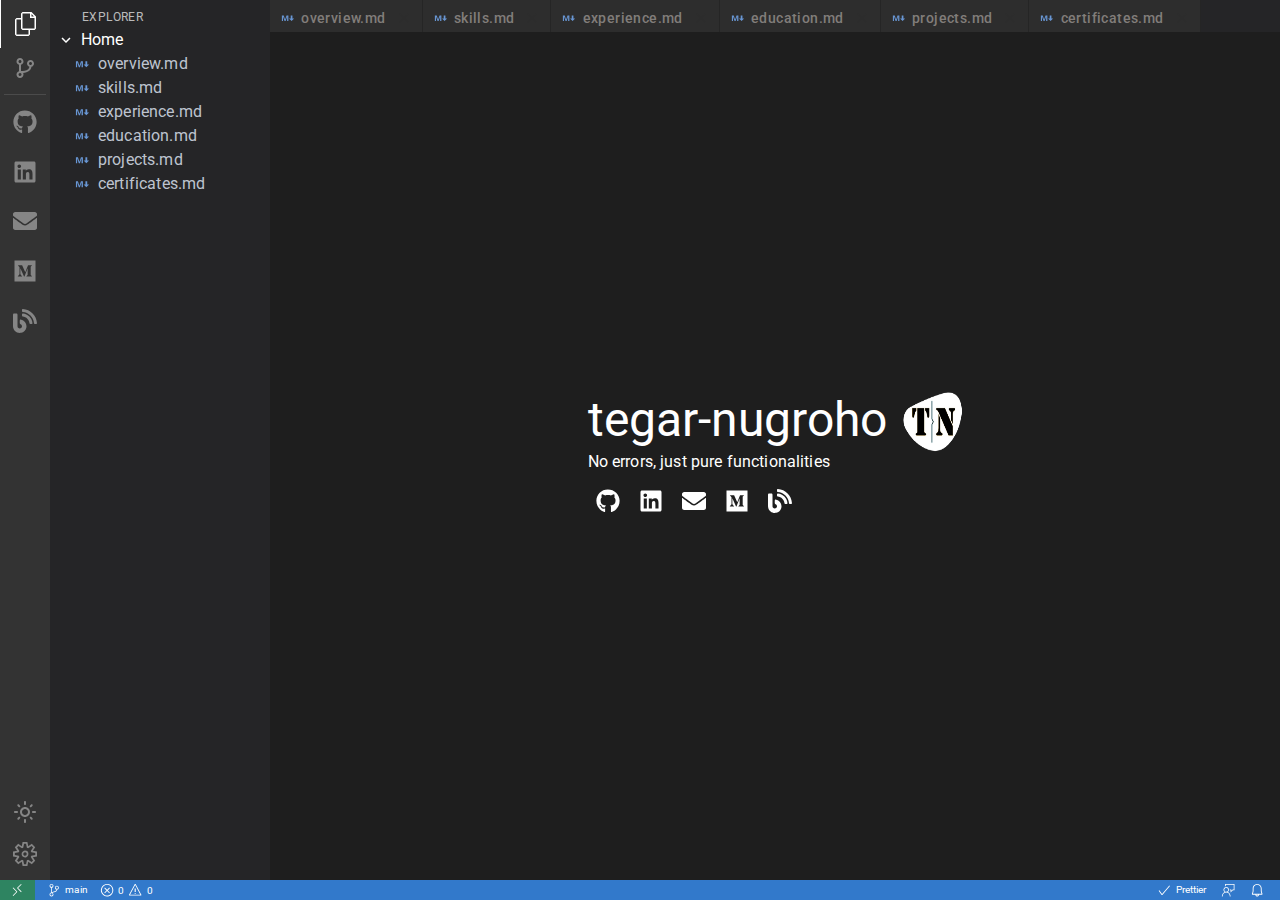
==== commit 8cf0ca69: "Adjust env prod" ====
--- a/index.html
+++ b/index.html
@@ -1 +1 @@
-<!doctype html><html lang="en"><head><meta charset="utf-8"/><link rel="icon" href="/favicon.png"/><meta name="viewport" content="width=device-width,initial-scale=1"/><meta name="theme-color" content="#000000"/><meta name="description" content="react vscode portfolio"/><link rel="apple-touch-icon" href="/logo192.png"/><link rel="manifest" href="/manifest.json"/><link rel="stylesheet" href="https://fonts.googleapis.com/css?family=Roboto:300,400,500,700&display=swap"/><link rel="stylesheet" href="https://fonts.googleapis.com/icon?family=Material+Icons"/><title>Yan-Ying Liao</title><script defer="defer" src="/static/js/main.3c5f395b.js"></script></head><body><noscript>You need to enable JavaScript to run this app.</noscript><div id="root"></div></body></html>+<!doctype html><html lang="en"><head><meta charset="utf-8"/><link rel="icon" href="/favicon.png"/><meta name="viewport" content="width=device-width,initial-scale=1"/><meta name="theme-color" content="#000000"/><meta name="description" content="react vscode portfolio"/><link rel="apple-touch-icon" href="/logo192.png"/><link rel="manifest" href="/manifest.json"/><link rel="stylesheet" href="https://fonts.googleapis.com/css?family=Roboto:300,400,500,700&display=swap"/><link rel="stylesheet" href="https://fonts.googleapis.com/icon?family=Material+Icons"/><title>tegar-nugroho</title><script defer="defer" src="/static/js/main.f271ca08.js"></script></head><body><noscript>You need to enable JavaScript to run this app.</noscript><div id="root"></div></body></html>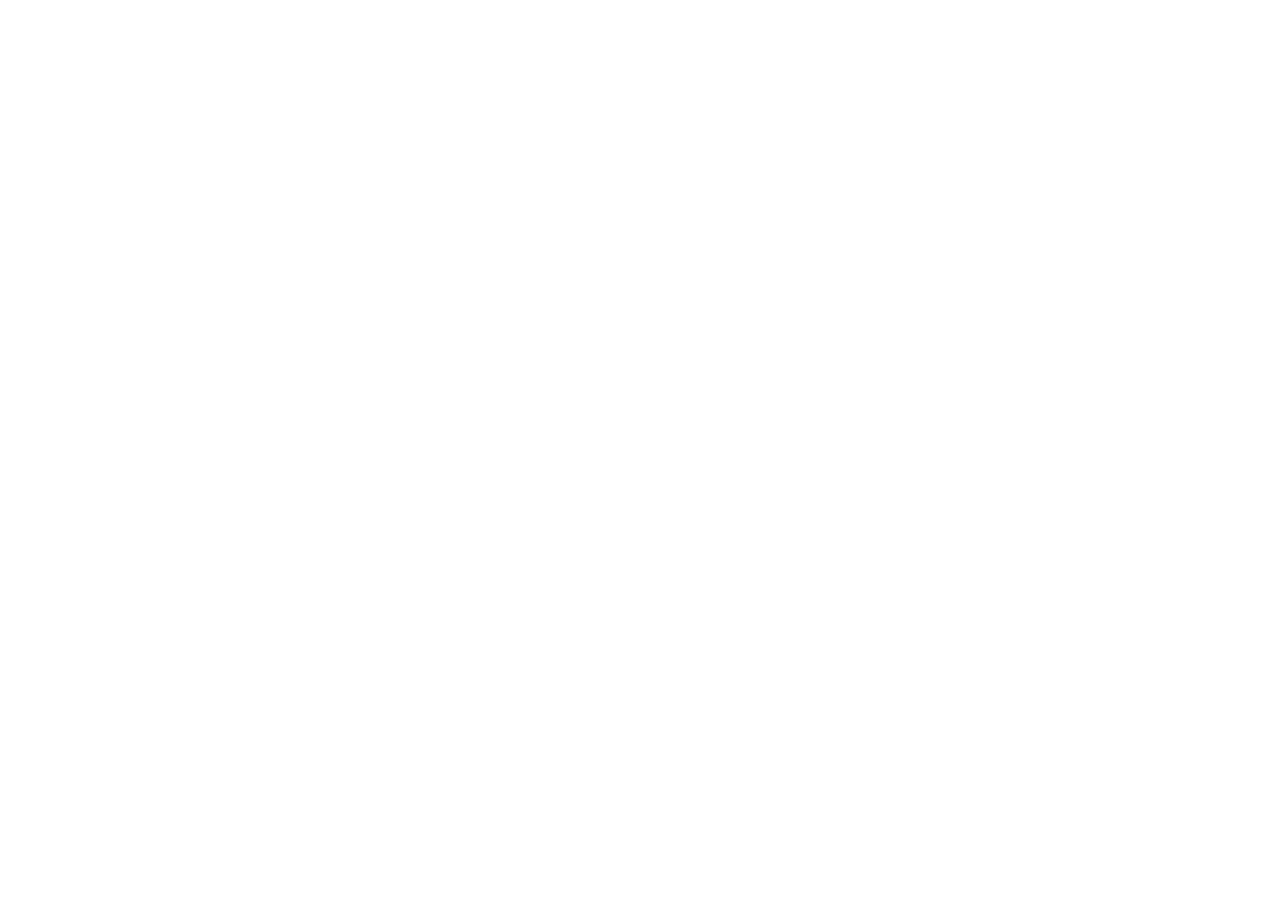
==== commit 6fbe9f19: "change to flutter web app" ====
--- a/index.html
+++ b/index.html
@@ -1 +1,59 @@
-<!doctype html><html lang="en"><head><meta charset="utf-8"/><link rel="icon" href="/favicon.png"/><meta name="viewport" content="width=device-width,initial-scale=1"/><meta name="theme-color" content="#000000"/><meta name="description" content="react vscode portfolio"/><link rel="apple-touch-icon" href="/logo192.png"/><link rel="manifest" href="/manifest.json"/><link rel="stylesheet" href="https://fonts.googleapis.com/css?family=Roboto:300,400,500,700&display=swap"/><link rel="stylesheet" href="https://fonts.googleapis.com/icon?family=Material+Icons"/><title>tegar-nugroho</title><script defer="defer" src="/static/js/main.f271ca08.js"></script></head><body><noscript>You need to enable JavaScript to run this app.</noscript><div id="root"></div></body></html>+<!DOCTYPE html>
+<html>
+<head>
+  <!--
+    If you are serving your web app in a path other than the root, change the
+    href value below to reflect the base path you are serving from.
+
+    The path provided below has to start and end with a slash "/" in order for
+    it to work correctly.
+
+    For more details:
+    * https://developer.mozilla.org/en-US/docs/Web/HTML/Element/base
+
+    This is a placeholder for base href that will be replaced by the value of
+    the `--base-href` argument provided to `flutter build`.
+  -->
+  <base href="/">
+
+  <meta charset="UTF-8">
+  <meta content="IE=Edge" http-equiv="X-UA-Compatible">
+  <meta name="description" content="A new Flutter project.">
+
+  <!-- iOS meta tags & icons -->
+  <meta name="apple-mobile-web-app-capable" content="yes">
+  <meta name="apple-mobile-web-app-status-bar-style" content="black">
+  <meta name="apple-mobile-web-app-title" content="personal_web">
+  <link rel="apple-touch-icon" href="icons/Icon-192.png">
+
+  <!-- Favicon -->
+  <link rel="icon" type="image/png" href="favicon.png"/>
+
+  <title>personal_web</title>
+  <link rel="manifest" href="manifest.json">
+
+  <script>
+    // The value below is injected by flutter build, do not touch.
+    const serviceWorkerVersion = "1502161533";
+  </script>
+  <!-- This script adds the flutter initialization JS code -->
+  <script src="flutter.js" defer></script>
+</head>
+<body>
+  <script>
+    window.addEventListener('load', function(ev) {
+      // Download main.dart.js
+      _flutter.loader.loadEntrypoint({
+        serviceWorker: {
+          serviceWorkerVersion: serviceWorkerVersion,
+        },
+        onEntrypointLoaded: function(engineInitializer) {
+          engineInitializer.initializeEngine().then(function(appRunner) {
+            appRunner.runApp();
+          });
+        }
+      });
+    });
+  </script>
+</body>
+</html>
